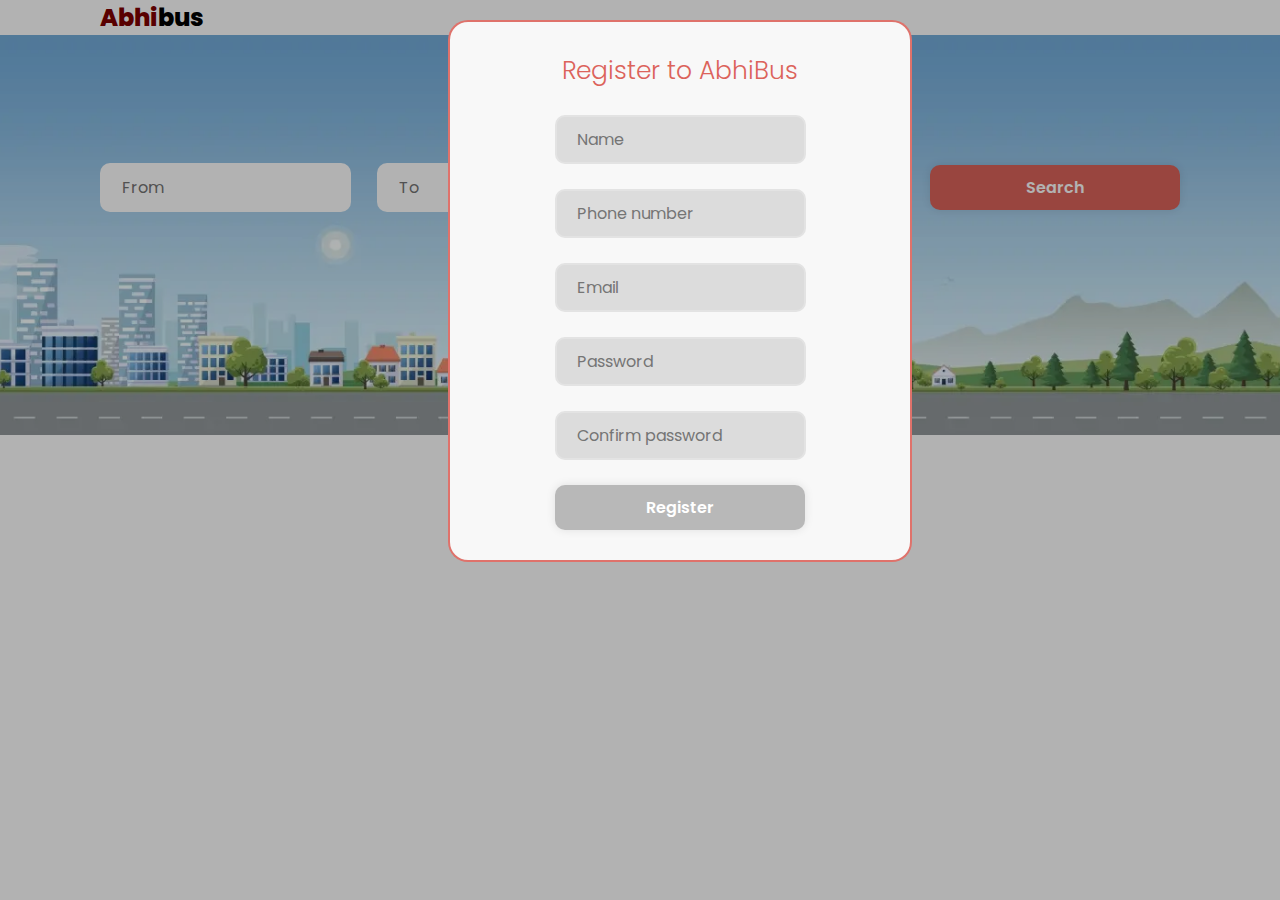
==== index.html @ c98a35ea "first commi" ====
<!DOCTYPE html>
<html lang="en">
  <head>
    <meta charset="UTF-8" />
    <meta name="viewport" content="width=device-width, initial-scale=1.0" />
    <link rel="preconnect" href="https://fonts.googleapis.com" />
    <link rel="preconnect" href="https://fonts.gstatic.com" crossorigin />
    <link
      href="https://fonts.googleapis.com/css2?family=Poppins:wght@100;200;300;400;500;600;700;800;900&display=swap"
      rel="stylesheet"
    />
    <link rel="stylesheet" href="./style.css" />
    <title>Abhi bus</title>
  </head>
  <body>
    <header>
      <div class="Wrapper">
        <div class="poppins-extrabold logoFontSize">
          <span class="logColor">Abhi</span>bus
        </div>
      </div>
    </header>
    <main>
      <form id="searchForm" class="search">
        <div class="Wrapper displayLine">
          <div class="input-box">
            <input type="text" placeholder="From" />
          </div>
          <div class="input-box">
            <input type="text" placeholder="To" />
          </div>
          <div class="input-box">
            <input type="date" />
          </div>
          <div class="input-box">
            <button type="submit" class="btn">Search</button>
          </div>
        </div>
      </form>
      <div class="backgroundLayer">
        <div id="LoginContainer" class="loginContent">
          <div class="Wrapper">
            <form>
              <h3 class="poppins-light">Login to AbhiBus</h3>
              <div class="input-box">
                <input type="number" placeholder="Phone number" />
              </div>
              <div class="errorContainer" id="ErrorContainer">
                <sapn class="error" id="phone_err"
                  >please check your phonenumber</sapn
                >
              </div>
              <div class="input-box">
                <input type="password" placeholder="Password" />
              </div>
              <div class="errorContainer" id="ErrorContainer">
                <sapn class="error" id="pwd_err"
                  >please check your password</sapn
                >
              </div>
              <button class="btn" id="login_btn">Login</button>
              <div class="register-link">
                <p>Do you have an account? <a href="#">Register</a></p>
              </div>
            </form>
          </div>
        </div>
      </div>
      <div id="RegisterContainer" class="registerContent">
        <div class="Wrapper">
          <form>
            <h3 class="poppins-light">Register to AbhiBus</h3>
            <div class="input-box">
              <input type="text" placeholder="Name" id="RegName" />
            </div>
            <div class="errorContainer" id="ErrorContainer">
              <sapn class="error" id="RegName_err"
                >please check your phonenumber</sapn
              >
            </div>
            <div class="input-box">
              <input
                type="number"
                placeholder="Phone number"
                id="RegPhoneNumber"
              />
            </div>
            <div class="errorContainer" id="ErrorContainer">
              <sapn class="error" id="Reghone_err"
                >please check your phonenumber</sapn
              >
            </div>
            <div class="input-box">
              <input type="email" placeholder="Email" id="RegEmail" />
            </div>
            <div class="errorContainer" id="ErrorContainer">
              <sapn class="error" id="RegEmai_err"
                >please check your phonenumber</sapn
              >
            </div>
            <div class="input-box">
              <input type="password" placeholder="Password" id="RegPassword" />
            </div>
            <div class="errorContainer" id="ErrorContainer">
              <sapn class="error" id="RegPwd_err"
                >please check your phonenumber</sapn
              >
            </div>
            <div class="input-box">
              <input
                type="password"
                placeholder="Confirm password"
                id="RegConfirmPassword"
              />
            </div>
            <div class="errorContainer" id="ErrorContainer">
              <sapn class="error" id="RegCrfmPwd_err"
                >please check your phonenumber</sapn
              >
            </div>
            <button class="btn" id="register_btn">Register</button>
          </form>
        </div>
      </div>
    </main>
    <footer></footer>
    <script src="./index.js"></script>
  </body>
</html>
---- style.css ----
* {
  margin: 0;
  padding: 0;
  font-family: "Poppins", sans-serif;
}

.poppins-thin {
  font-family: "Poppins", sans-serif;
  font-weight: 100;
  font-style: normal;
}

.poppins-extralight {
  font-family: "Poppins", sans-serif;
  font-weight: 200;
  font-style: normal;
}

.poppins-light {
  font-family: "Poppins", sans-serif;
  font-weight: 300;
  font-style: normal;
}

.poppins-regular {
  font-family: "Poppins", sans-serif;
  font-weight: 400;
  font-style: normal;
}

.poppins-medium {
  font-family: "Poppins", sans-serif;
  font-weight: 500;
  font-style: normal;
}

.poppins-semibold {
  font-family: "Poppins", sans-serif;
  font-weight: 600;
  font-style: normal;
}

.poppins-bold {
  font-family: "Poppins", sans-serif;
  font-weight: 700;
  font-style: normal;
}

.poppins-extrabold {
  font-family: "Poppins", sans-serif;
  font-weight: 800;
  font-style: normal;
}

.poppins-black {
  font-family: "Poppins", sans-serif;
  font-weight: 900;
  font-style: normal;
}

.poppins-thin-italic {
  font-family: "Poppins", sans-serif;
  font-weight: 100;
  font-style: italic;
}

.poppins-extralight-italic {
  font-family: "Poppins", sans-serif;
  font-weight: 200;
  font-style: italic;
}

.poppins-light-italic {
  font-family: "Poppins", sans-serif;
  font-weight: 300;
  font-style: italic;
}

.poppins-regular-italic {
  font-family: "Poppins", sans-serif;
  font-weight: 400;
  font-style: italic;
}

.poppins-medium-italic {
  font-family: "Poppins", sans-serif;
  font-weight: 500;
  font-style: italic;
}

.poppins-semibold-italic {
  font-family: "Poppins", sans-serif;
  font-weight: 600;
  font-style: italic;
}

.poppins-bold-italic {
  font-family: "Poppins", sans-serif;
  font-weight: 700;
  font-style: italic;
}

.poppins-extrabold-italic {
  font-family: "Poppins", sans-serif;
  font-weight: 800;
  font-style: italic;
}

.poppins-black-italic {
  font-family: "Poppins", sans-serif;
  font-weight: 900;
  font-style: italic;
}

.logColor {
  color: maroon;
}
.logoFontSize {
  font-size: x-large;
}
input[type="number"]::-webkit-inner-spin-button,
input[type="number"]::-webkit-outer-spin-button {
  -webkit-appearance: none;
  -moz-appearance: none;
  appearance: none;
  margin: 0;
}

.Wrapper {
  margin-left: 100px;
  margin-right: 100px;
}

.search {
  background-image: url("./images/background/backgorund\ img.webp");
  background-size: cover;
  background-position: center;
  height: 400px;
}
.search2 {
  background: maroon;
  height: 70px;
}
.displayLine {
  display: flex;
  justify-content: space-between;
  align-items: center;
  height: 70%;
}
.Wrapper .input-box {
  position: relative;
  width: 250px;
  margin-top: 25px;
}

.input-box input {
  width: 90%;
  height: 100%;
  background: white;
  border: none;
  outline: none;
  border: 2px solid rgb(255, 255, 255, 0.2);
  border-radius: 10px;
  font-size: 16px;
  color: #333;
  padding: 10px 2px 10px 20px;
}

.input-box .btn {
  width: 100%;
  height: 45px;
  background-color: #dc635b;
  border: none;
  outline: none;
  border-radius: 10px;
  box-shadow: 0 0 10px rgba(0, 0, 0, 0.1);
  cursor: pointer;
  font-size: 16px;
  color: #fff;
  font-weight: 600;
}

.loginContent,
.registerContent {
  position: absolute;
  top: 20%;
  left: 40%;
  background-color: #f8f8f8;
  border: 2px solid rgb(220, 99, 91, 0.9);
  border-radius: 20px;
}

.loginContent .Wrapper,
.registerContent .Wrapper {
  margin: 30px;
  border-radius: 25;
  display: flex;
  flex-direction: column;

  /* background: white; */
}
.registerContent {
  left: 35%;
  top: 20px;
}
.registerContent .Wrapper {
  width: 400px;
  display: flex;
  align-items: center;
}

.registerContent .Wrapper .input-box input,
.loginContent .Wrapper .input-box input {
  background: #dcdcdc; /* #e8e8e8;*/
}

.registerContent .Wrapper h3,
.loginContent .Wrapper h3 {
  font-size: 25px;
  text-align: center;
  color: #dc635b;
}

.registerContent .Wrapper .btn,
.loginContent .Wrapper .btn {
  width: 100%;
  height: 45px;
  background-color: #b8b8b8;
  border: none;
  outline: none;
  border-radius: 10px;
  box-shadow: 0 0 10px rgba(0, 0, 0, 0.1);
  cursor: pointer;
  font-size: 16px;
  color: #fff;
  font-weight: 600;
  margin-top: 25px;
}

.backgroundLayer {
  position: absolute;
  top: 0;
  width: 100%;
  height: 100%;
  background: rgba(0, 0, 0, 0.3);
}
.register-link {
  font-size: 14.5px;
  text-align: center;
  margin: 20px 0;
}

.errorContainer {
  width: 100%;
  text-align: left;
  height: auto;
  display: none;
}
.error {
  color: red;
  font-size: 10px;
  padding: 0;
  margin: 0;
}
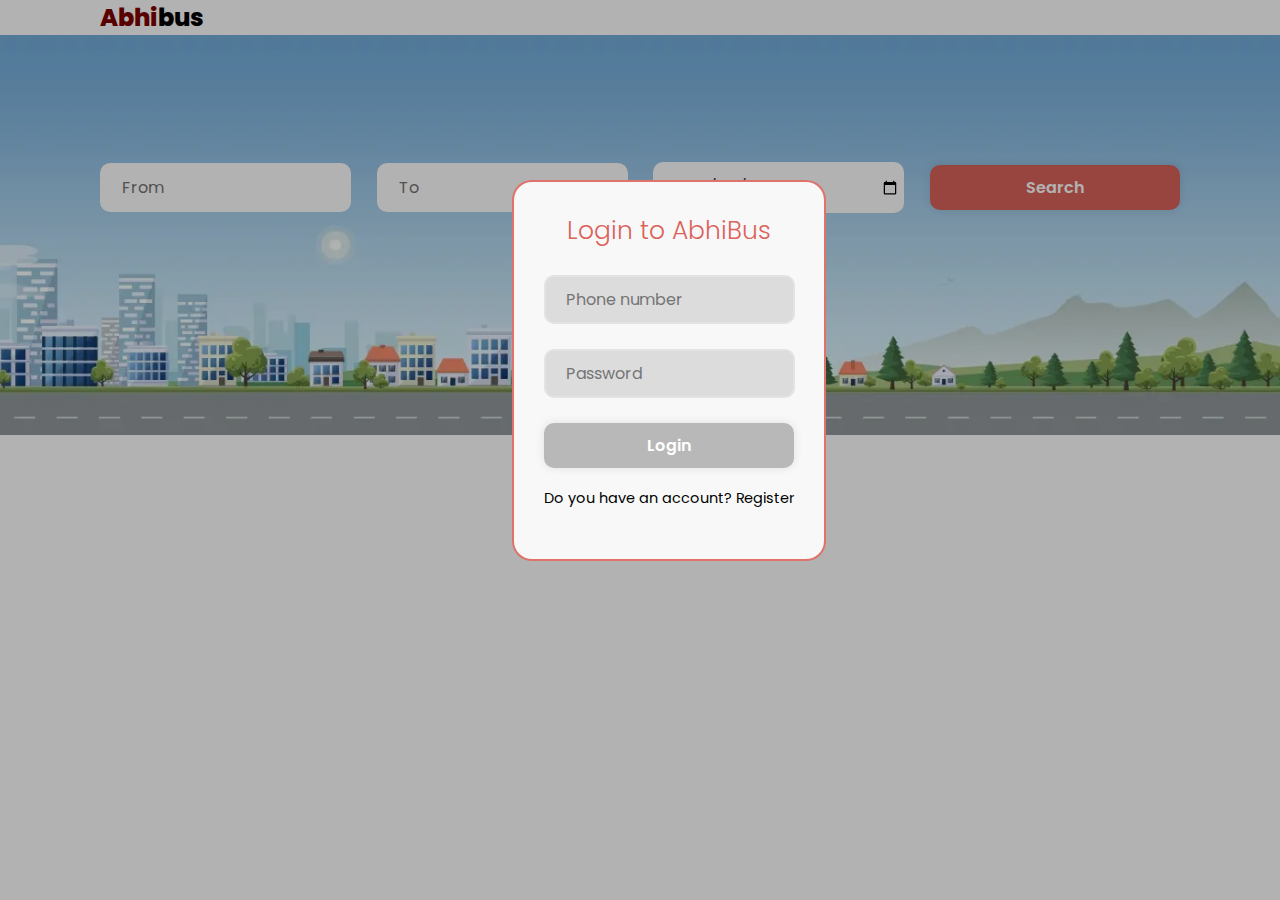
==== commit b1e1c0c7: "login and register module is completed(not validation and working on admin module" ====
--- a/index.html
+++ b/index.html
@@ -10,8 +10,10 @@
       rel="stylesheet"
     />
     <link rel="stylesheet" href="./style.css" />
+    <script src="./index.js"></script>
     <title>Abhi bus</title>
   </head>
+
   <body>
     <header>
       <div class="Wrapper">
@@ -20,6 +22,7 @@
         </div>
       </div>
     </header>
+
     <main>
       <form id="searchForm" class="search">
         <div class="Wrapper displayLine">
@@ -37,43 +40,62 @@
           </div>
         </div>
       </form>
+
       <div class="backgroundLayer">
         <div id="LoginContainer" class="loginContent">
           <div class="Wrapper">
-            <form>
+            <div class="form">
               <h3 class="poppins-light">Login to AbhiBus</h3>
               <div class="input-box">
-                <input type="number" placeholder="Phone number" />
+                <input
+                  type="number"
+                  placeholder="Phone number"
+                  id="login_phonenumber"
+                />
               </div>
-              <div class="errorContainer" id="ErrorContainer">
+              <div class="errorContainer">
                 <sapn class="error" id="phone_err"
                   >please check your phonenumber</sapn
                 >
               </div>
               <div class="input-box">
-                <input type="password" placeholder="Password" />
+                <input
+                  type="password"
+                  placeholder="Password"
+                  id="login_password"
+                />
               </div>
-              <div class="errorContainer" id="ErrorContainer">
+              <div class="errorContainer">
                 <sapn class="error" id="pwd_err"
                   >please check your password</sapn
                 >
               </div>
-              <button class="btn" id="login_btn">Login</button>
+              <button class="btn" id="login_btn" onclick="loginBtn()">
+                Login
+              </button>
               <div class="register-link">
-                <p>Do you have an account? <a href="#">Register</a></p>
+                <p>
+                  Do you have an account?
+                  <span style="cursor: pointer" onclick="showRegister()"
+                    >Register</span
+                  >
+                </p>
               </div>
-            </form>
+            </div>
           </div>
         </div>
       </div>
       <div id="RegisterContainer" class="registerContent">
+        <div>
+          <button class="clsoeBtn" id="RegClose" onclick="regClose()">X</button>
+        </div>
         <div class="Wrapper">
-          <form>
+          <div class="form">
             <h3 class="poppins-light">Register to AbhiBus</h3>
             <div class="input-box">
               <input type="text" placeholder="Name" id="RegName" />
             </div>
-            <div class="errorContainer" id="ErrorContainer">
+            <div class="errorContainer">
               <sapn class="error" id="RegName_err"
                 >please check your phonenumber</sapn
               >
@@ -85,15 +107,15 @@
                 id="RegPhoneNumber"
               />
             </div>
-            <div class="errorContainer" id="ErrorContainer">
-              <sapn class="error" id="Reghone_err"
+            <div class="errorContainer">
+              <sapn class="error" id="RegPhone_err"
                 >please check your phonenumber</sapn
               >
             </div>
             <div class="input-box">
               <input type="email" placeholder="Email" id="RegEmail" />
             </div>
-            <div class="errorContainer" id="ErrorContainer">
+            <div class="errorContainer">
               <sapn class="error" id="RegEmai_err"
                 >please check your phonenumber</sapn
               >
@@ -101,7 +123,7 @@
             <div class="input-box">
               <input type="password" placeholder="Password" id="RegPassword" />
             </div>
-            <div class="errorContainer" id="ErrorContainer">
+            <div class="errorContainer">
               <sapn class="error" id="RegPwd_err"
                 >please check your phonenumber</sapn
               >
@@ -113,13 +135,15 @@
                 id="RegConfirmPassword"
               />
             </div>
-            <div class="errorContainer" id="ErrorContainer">
+            <div class="errorContainer">
               <sapn class="error" id="RegCrfmPwd_err"
                 >please check your phonenumber</sapn
               >
             </div>
-            <button class="btn" id="register_btn">Register</button>
-          </form>
+            <button class="btn" id="register_btn" onclick="registerBtn()">
+              Register
+            </button>
+          </div>
         </div>
       </div>
     </main>
--- a/style.css
+++ b/style.css
@@ -202,6 +202,7 @@
 .registerContent {
   left: 35%;
   top: 20px;
+  display: none;
 }
 .registerContent .Wrapper {
   width: 400px;
@@ -262,3 +263,14 @@
   padding: 0;
   margin: 0;
 }
+
+.clsoeBtn {
+  background-color: transparent;
+  color: rgb(220, 99, 91, 0.9);
+  border: none;
+  padding: 5px;
+  float: right;
+  margin: 10px;
+  font-size: 16px;
+  cursor: pointer;
+}
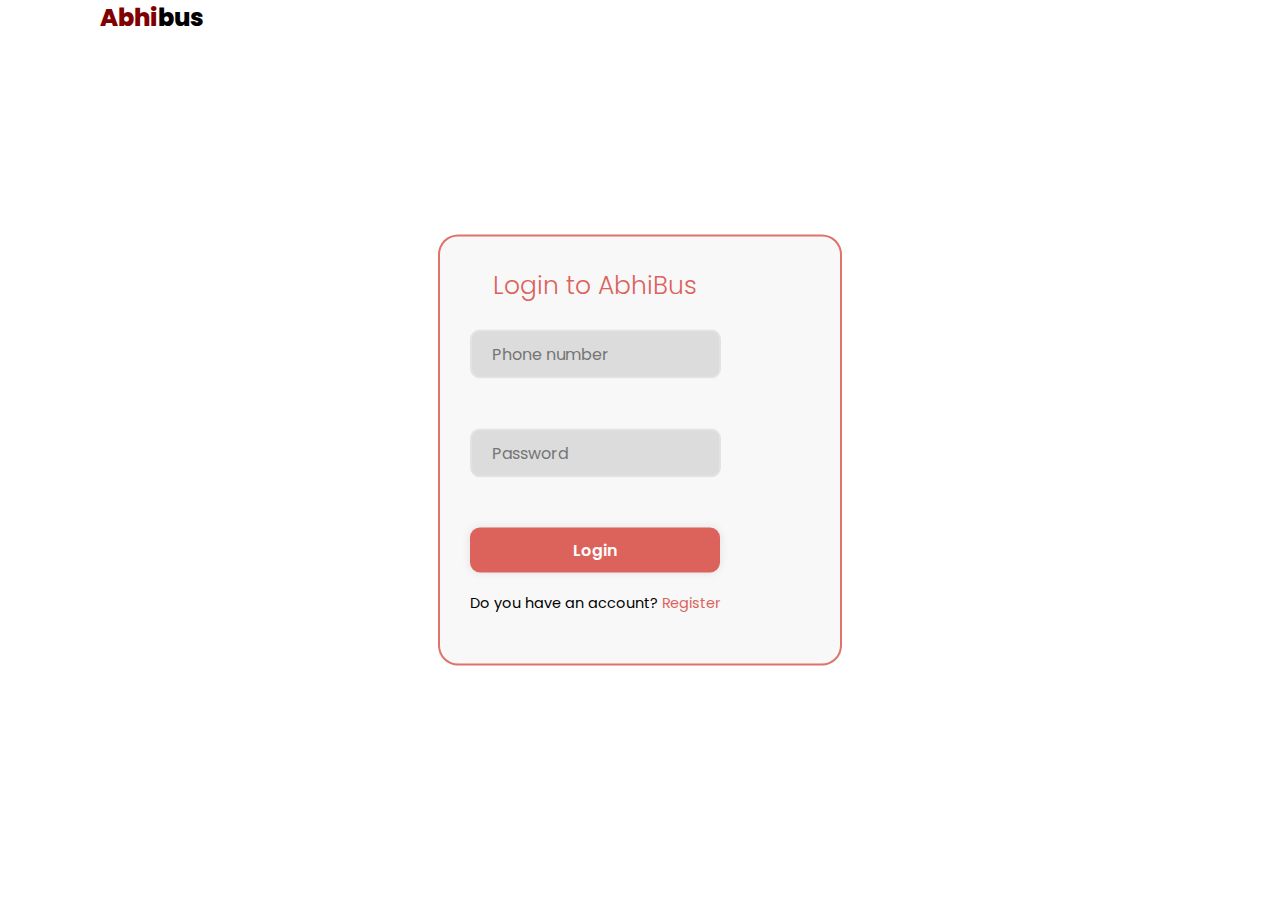
==== commit 53b66b23: "demo day" ====
--- a/index.html
+++ b/index.html
@@ -24,63 +24,49 @@
     </header>
 
     <main>
-      <form id="searchForm" class="search">
-        <div class="Wrapper displayLine">
-          <div class="input-box">
-            <input type="text" placeholder="From" />
-          </div>
-          <div class="input-box">
-            <input type="text" placeholder="To" />
-          </div>
-          <div class="input-box">
-            <input type="date" />
-          </div>
-          <div class="input-box">
-            <button type="submit" class="btn">Search</button>
-          </div>
-        </div>
-      </form>
-
-      <div class="backgroundLayer">
-        <div id="LoginContainer" class="loginContent">
-          <div class="Wrapper">
-            <div class="form">
-              <h3 class="poppins-light">Login to AbhiBus</h3>
-              <div class="input-box">
-                <input
-                  type="number"
-                  placeholder="Phone number"
-                  id="login_phonenumber"
-                />
-              </div>
-              <div class="errorContainer">
-                <sapn class="error" id="phone_err"
-                  >please check your phonenumber</sapn
+      <div id="LoginContainer" class="loginContent">
+        <div class="Wrapper">
+          <div class="form">
+            <h3 class="poppins-light">Login to AbhiBus</h3>
+            <div class="input-box">
+              <input
+                type="number"
+                placeholder="Phone number"
+                id="login_phonenumber"
+              />
+            </div>
+            <div class="errorContainer">
+              <sapn class="error" id="phone_err"
+                >please check your phonenumber</sapn
+              >
+            </div>
+            <div class="input-box">
+              <input
+                type="password"
+                placeholder="Password"
+                id="login_password"
+              />
+            </div>
+            <div class="errorContainer">
+              <sapn class="error" id="pwd_err">please check your password</sapn>
+            </div>
+            <button
+              class="btn"
+              id="login_btn"
+              onclick="loginBtn()"
+              style="background-color: #dc635b"
+            >
+              Login
+            </button>
+            <div class="register-link">
+              <p>
+                Do you have an account?
+                <span
+                  style="cursor: pointer; color: #dc635b"
+                  onclick="showRegister()"
+                  >Register</span
                 >
-              </div>
-              <div class="input-box">
-                <input
-                  type="password"
-                  placeholder="Password"
-                  id="login_password"
-                />
-              </div>
-              <div class="errorContainer">
-                <sapn class="error" id="pwd_err"
-                  >please check your password</sapn
-                >
-              </div>
-              <button class="btn" id="login_btn" onclick="loginBtn()">
-                Login
-              </button>
-              <div class="register-link">
-                <p>
-                  Do you have an account?
-                  <span style="cursor: pointer" onclick="showRegister()"
-                    >Register</span
-                  >
-                </p>
-              </div>
+              </p>
             </div>
           </div>
         </div>
@@ -140,7 +126,12 @@
                 >please check your phonenumber</sapn
               >
             </div>
-            <button class="btn" id="register_btn" onclick="registerBtn()">
+            <button
+              class="btn"
+              id="register_btn"
+              onclick="registerBtn()"
+              style="background-color: #dc635b"
+            >
               Register
             </button>
           </div>
--- a/style.css
+++ b/style.css
@@ -135,7 +135,7 @@
   background-image: url("./images/background/backgorund\ img.webp");
   background-size: cover;
   background-position: center;
-  height: 400px;
+  height: 200px;
 }
 .search2 {
   background: maroon;
@@ -153,7 +153,8 @@
   margin-top: 25px;
 }
 
-.input-box input {
+.input-box input,
+.input-box select {
   width: 90%;
   height: 100%;
   background: white;
@@ -183,14 +184,28 @@
 .loginContent,
 .registerContent {
   position: absolute;
-  top: 20%;
-  left: 40%;
+  top: 50%;
+  left: 50%;
+  transform: translate(-50%, -50%);
   background-color: #f8f8f8;
   border: 2px solid rgb(220, 99, 91, 0.9);
   border-radius: 20px;
 }
 
-.loginContent .Wrapper,
+.loginContent {
+  width: 400px;
+  text-align: center;
+  justify-content: center;
+}
+
+.loginContent .Wrapper {
+  justify-content: center;
+  width: 250px;
+  margin: 30px;
+  border-radius: 25;
+  display: flex;
+  flex-direction: column;
+}
 .registerContent .Wrapper {
   margin: 30px;
   border-radius: 25;
@@ -255,13 +270,14 @@
   width: 100%;
   text-align: left;
   height: auto;
-  display: none;
+  visibility: visible;
 }
 .error {
   color: red;
   font-size: 10px;
   padding: 0;
   margin: 0;
+  visibility: hidden;
 }
 
 .clsoeBtn {
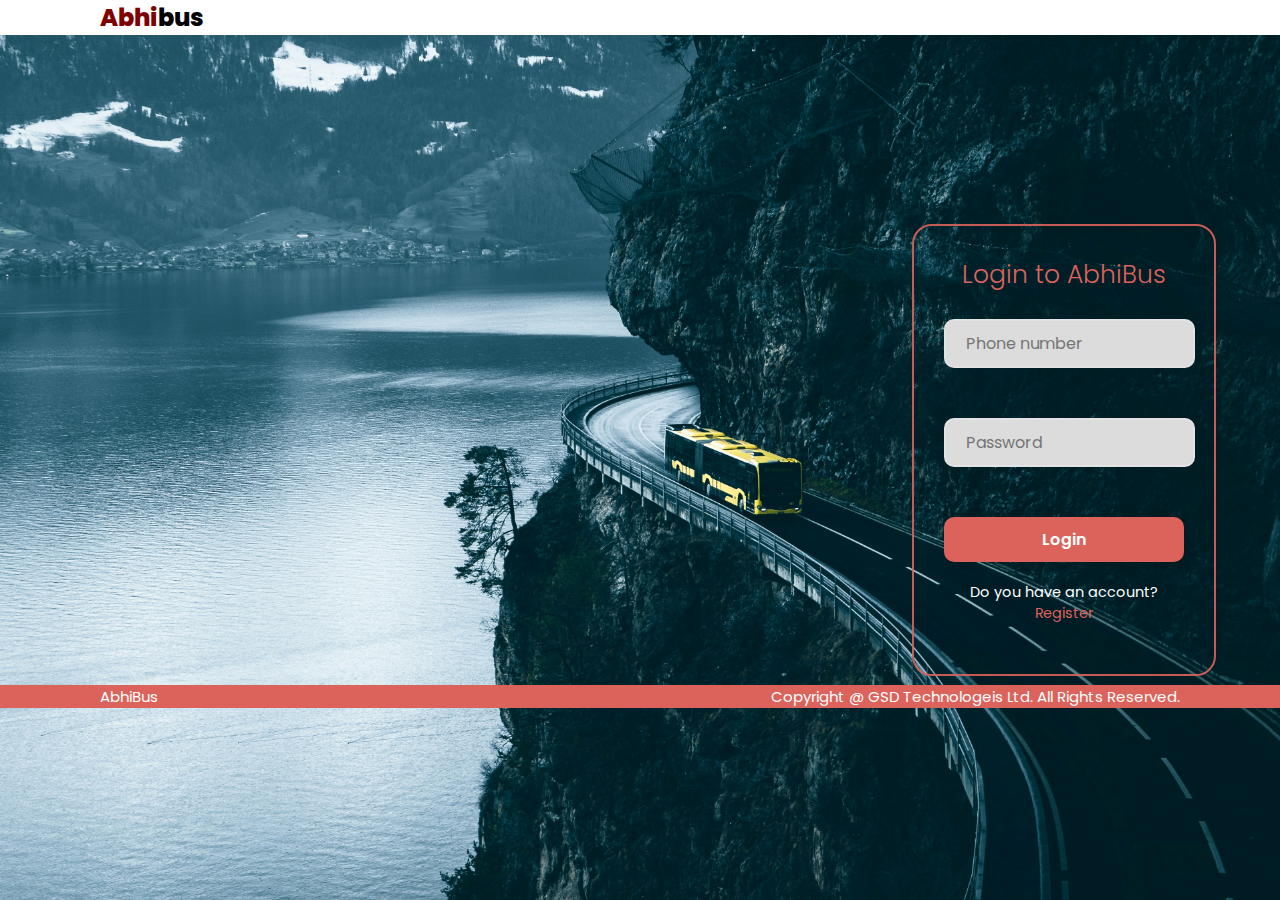
==== commit 9a1d626a: "working on update 80%" ====
--- a/index.html
+++ b/index.html
@@ -76,69 +76,115 @@
           <button class="clsoeBtn" id="RegClose" onclick="regClose()">X</button>
         </div>
         <div class="Wrapper">
+          <h3 class="poppins-light">Register to AbhiBus</h3>
           <div class="form">
-            <h3 class="poppins-light">Register to AbhiBus</h3>
-            <div class="input-box">
-              <input type="text" placeholder="Name" id="RegName" />
+            <div>
+              <div class="input-box">
+                <input type="text" placeholder="Name" id="RegName" />
+              </div>
+              <div class="errorContainer">
+                <sapn class="error" id="RegName_err"
+                  >please check your phonenumber</sapn
+                >
+              </div>
             </div>
-            <div class="errorContainer">
-              <sapn class="error" id="RegName_err"
-                >please check your phonenumber</sapn
+            <div>
+              <div class="input-box">
+                <input
+                  type="number"
+                  placeholder="Phone number"
+                  id="RegPhoneNumber"
+                />
+              </div>
+              <div class="errorContainer">
+                <sapn class="error" id="RegPhone_err"
+                  >please check your phonenumber</sapn
+                >
+              </div>
+            </div>
+            <div>
+              <div class="input-box">
+                <input type="email" placeholder="Email" id="RegEmail" />
+              </div>
+              <div class="errorContainer">
+                <sapn class="error" id="RegEmai_err"
+                  >please check your phonenumber</sapn
+                >
+              </div>
+            </div>
+            <div>
+              <div class="input-box">
+                <input
+                  type="password"
+                  placeholder="Password"
+                  id="RegPassword"
+                />
+              </div>
+              <div class="errorContainer">
+                <sapn class="error" id="RegPwd_err"
+                  >please check your phonenumber</sapn
+                >
+              </div>
+            </div>
+            <div>
+              <div class="input-box">
+                <input
+                  type="password"
+                  placeholder="Confirm password"
+                  id="RegConfirmPassword"
+                />
+              </div>
+              <div class="errorContainer">
+                <sapn class="error" id="RegCrfmPwd_err"
+                  >please check your phonenumber</sapn
+                >
+              </div>
+            </div>
+
+            <div>
+              <!-- <div class="input-box">
+                <input
+                  type="password"
+                  placeholder="Confirm password"
+                  id="RegConfirmPassword"
+                />
+              </div>
+              <div class="errorContainer">
+                <sapn class="error" id="RegCrfmPwd_err"
+                  >please check your phonenumber</sapn
+                >
+              </div> -->
+            </div>
+            <div class="buttonGroup">
+              <button
+                class="btn"
+                id="register_btn"
+                onclick="registerBtn()"
+                style="background-color: #dc635b"
               >
+                Register
+              </button>
+              <button
+                class="btn"
+                id="register_btn"
+                onclick="resetRegister()"
+                style="background-color: #dc635b"
+              >
+                Reset
+              </button>
             </div>
-            <div class="input-box">
-              <input
-                type="number"
-                placeholder="Phone number"
-                id="RegPhoneNumber"
-              />
-            </div>
-            <div class="errorContainer">
-              <sapn class="error" id="RegPhone_err"
-                >please check your phonenumber</sapn
-              >
-            </div>
-            <div class="input-box">
-              <input type="email" placeholder="Email" id="RegEmail" />
-            </div>
-            <div class="errorContainer">
-              <sapn class="error" id="RegEmai_err"
-                >please check your phonenumber</sapn
-              >
-            </div>
-            <div class="input-box">
-              <input type="password" placeholder="Password" id="RegPassword" />
-            </div>
-            <div class="errorContainer">
-              <sapn class="error" id="RegPwd_err"
-                >please check your phonenumber</sapn
-              >
-            </div>
-            <div class="input-box">
-              <input
-                type="password"
-                placeholder="Confirm password"
-                id="RegConfirmPassword"
-              />
-            </div>
-            <div class="errorContainer">
-              <sapn class="error" id="RegCrfmPwd_err"
-                >please check your phonenumber</sapn
-              >
-            </div>
-            <button
-              class="btn"
-              id="register_btn"
-              onclick="registerBtn()"
-              style="background-color: #dc635b"
-            >
-              Register
-            </button>
           </div>
         </div>
       </div>
     </main>
-    <footer></footer>
+    <footer>
+      <div class="Wrapper">
+        <div>AbhiBus</div>
+        <div class="copyRigh">
+          Copyright @ GSD Technologeis Ltd. All Rights Reserved.
+        </div>
+      </div>
+    </footer>
     <script src="./index.js"></script>
   </body>
 </html>
--- a/style.css
+++ b/style.css
@@ -3,7 +3,6 @@
   padding: 0;
   font-family: "Poppins", sans-serif;
 }
-
 .poppins-thin {
   font-family: "Poppins", sans-serif;
   font-weight: 100;
@@ -118,6 +117,19 @@
 .logoFontSize {
   font-size: x-large;
 }
+
+body {
+  background-color: #000000;
+  background: url("./images/background/bg7.jpg");
+  background-size: cover;
+  background-position: center;
+  overflow-y: scroll;
+}
+
+body::-webkit-scrollbar {
+  display: none;
+}
+
 input[type="number"]::-webkit-inner-spin-button,
 input[type="number"]::-webkit-outer-spin-button {
   -webkit-appearance: none;
@@ -132,13 +144,13 @@
 }
 
 .search {
-  background-image: url("./images/background/backgorund\ img.webp");
+  /* background-image: url("./images/background/backgorund\ img.webp"); */
   background-size: cover;
   background-position: center;
   height: 200px;
 }
 .search2 {
-  background: maroon;
+  /* background: maroon; */
   height: 70px;
 }
 .displayLine {
@@ -185,27 +197,18 @@
 .registerContent {
   position: absolute;
   top: 50%;
-  left: 50%;
-  transform: translate(-50%, -50%);
-  background-color: #f8f8f8;
+  right: 5%;
+  transform: translate(0, -50%);
+  background-color: transparent;
   border: 2px solid rgb(220, 99, 91, 0.9);
   border-radius: 20px;
 }
 
 .loginContent {
-  width: 400px;
-  text-align: center;
-  justify-content: center;
-}
-
-.loginContent .Wrapper {
-  justify-content: center;
-  width: 250px;
-  margin: 30px;
-  border-radius: 25;
-  display: flex;
-  flex-direction: column;
-}
+  width: 300px;
+}
+
+.loginContent .Wrapper,
 .registerContent .Wrapper {
   margin: 30px;
   border-radius: 25;
@@ -215,16 +218,43 @@
   /* background: white; */
 }
 .registerContent {
-  left: 35%;
-  top: 20px;
+  top: 50%;
+  transform: translate(0, -50%);
+
   display: none;
 }
+
 .registerContent .Wrapper {
-  width: 400px;
+  width: 550px;
   display: flex;
   align-items: center;
 }
-
+.registerContent .Wrapper .form {
+  display: flex;
+  flex-wrap: wrap;
+  justify-content: space-between;
+}
+
+.registerContent .Wrapper .form .errorContainer {
+  width: 250px;
+  height: 25px;
+  margin-top: 25px;
+}
+
+.registerContent .Wrapper .form > div {
+  height: 100px;
+}
+
+.registerContent .Wrapper .form .input-box {
+  width: 250px;
+  height: 25px;
+}
+
+.registerContent .buttonGroup {
+  width: 100%;
+  display: flex;
+  justify-content: space-between;
+}
 .registerContent .Wrapper .input-box input,
 .loginContent .Wrapper .input-box input {
   background: #dcdcdc; /* #e8e8e8;*/
@@ -253,6 +283,10 @@
   margin-top: 25px;
 }
 
+.registerContent .Wrapper .btn {
+  width: 250px;
+}
+
 .backgroundLayer {
   position: absolute;
   top: 0;
@@ -264,6 +298,7 @@
   font-size: 14.5px;
   text-align: center;
   margin: 20px 0;
+  color: white;
 }
 
 .errorContainer {
@@ -271,22 +306,48 @@
   text-align: left;
   height: auto;
   visibility: visible;
+  color: red;
 }
 .error {
   color: red;
-  font-size: 10px;
+  font-size: 12px;
   padding: 0;
   margin: 0;
   visibility: hidden;
 }
 
 .clsoeBtn {
-  background-color: transparent;
+  background-color: #dcdcdc;
   color: rgb(220, 99, 91, 0.9);
   border: none;
-  padding: 5px;
   float: right;
   margin: 10px;
   font-size: 16px;
   cursor: pointer;
-}
+  height: 25px;
+  width: 25px;
+  border-radius: 50%;
+  align-content: center;
+  align-items: center;
+}
+
+main {
+  height: 650px;
+}
+
+header {
+  background: #fff;
+}
+
+footer {
+  background-color: #fff;
+  background-color: #dc635b;
+}
+
+footer .Wrapper {
+  /* background: maroon; */
+  font-size: 15px;
+  color: white;
+  display: flex;
+  justify-content: space-between;
+}
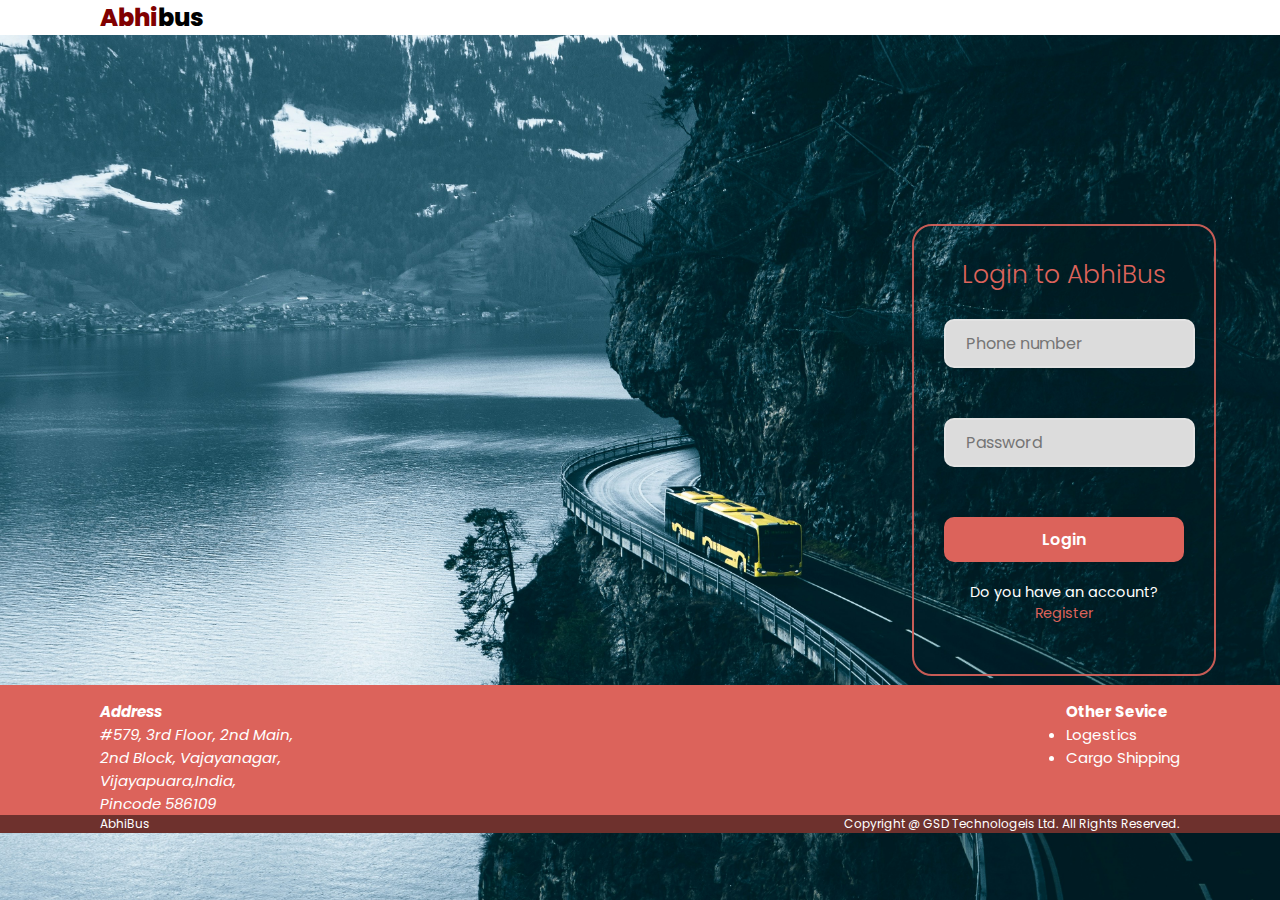
==== commit 3a165037: "Modifications Demo" ====
--- a/index.html
+++ b/index.html
@@ -179,12 +179,33 @@
     </main>
     <footer>
       <div class="Wrapper">
+        <div class="infoBar">
+          <div>
+            <address>
+              <h4>Address</h4>
+              <span>#579, 3rd Floor, 2nd Main,</span>
+              <span>2nd Block, Vajayanagar,</span>
+              <span>Vijayapuara,India,</span>
+              <span>Pincode 586109</span>
+            </address>
+          </div>
+          <div>
+            <h4>Other Sevice</h4>
+            <ul>
+              <li>Logestics</li>
+              <li>Cargo Shipping</li>
+            </ul>
+          </div>
+        </div>
+      </div>
+    </footer>
+    <div class="copyrights" id="endFooter">
+      <div class="Wrapper">
         <div>AbhiBus</div>
-        <div class="copyRigh">
-          Copyright @ GSD Technologeis Ltd. All Rights Reserved.
-        </div>
-      </div>
-    </footer>
+        <div>Copyright @ GSD Technologeis Ltd. All Rights Reserved.</div>
+      </div>
+    </div>
+
     <script src="./index.js"></script>
   </body>
 </html>
--- a/style.css
+++ b/style.css
@@ -191,6 +191,7 @@
   font-size: 16px;
   color: #fff;
   font-weight: 600;
+  cursor: pointer;
 }
 
 .loginContent,
@@ -281,6 +282,7 @@
   color: #fff;
   font-weight: 600;
   margin-top: 25px;
+  cursor: button;
 }
 
 .registerContent .Wrapper .btn {
@@ -349,5 +351,36 @@
   font-size: 15px;
   color: white;
   display: flex;
-  justify-content: space-between;
-}
+  flex-direction: column;
+  justify-content: space-between;
+}
+
+.infoBar {
+  display: flex;
+  justify-content: space-between;
+  margin-top: 15px;
+}
+
+.infoBar address {
+  display: flex;
+  flex-direction: column;
+  justify-content: space-between;
+}
+
+#endFooter {
+  background-color: #6e312d;
+  color: white;
+  font-size: 12px;
+}
+
+#endFooter .Wrapper {
+  display: flex;
+  justify-content: space-between;
+}
+
+/* <div class="Wrapper">
+<div>AbhiBus</div>
+<div class="copyRigh">
+  Copyright @ GSD Technologeis Ltd. All Rights Reserved.
+</div>
+</div> */
